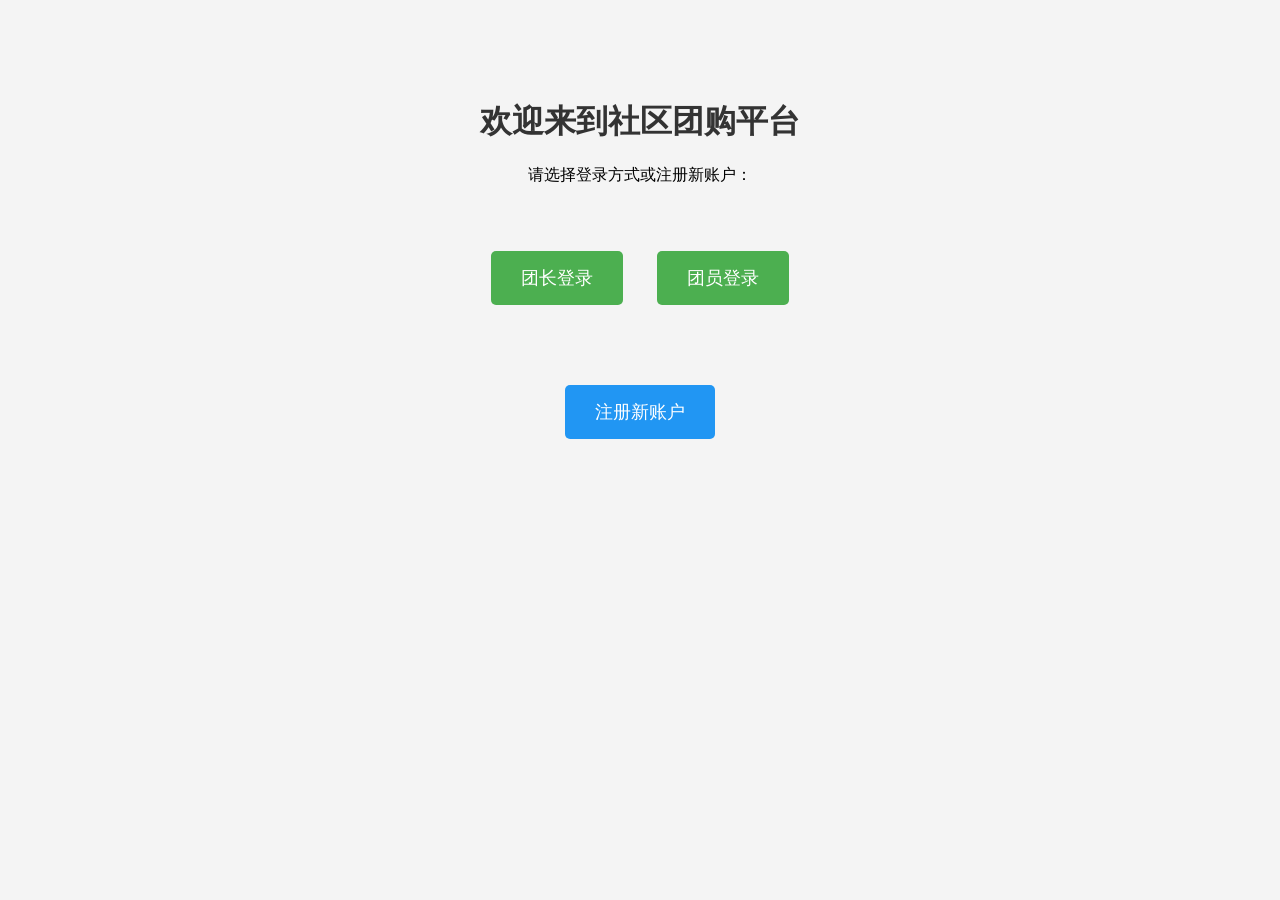
==== portal/src/main/resources/static/portal.html @ 39c15e93 "更改" ====
<!DOCTYPE html>
<html lang="en">
<head>
    <meta charset="UTF-8">
    <meta name="viewport" content="width=device-width, initial-scale=1.0">
    <title>社区团购平台</title>
    <style>
        body {
            font-family: Arial, sans-serif;
            background-color: #f4f4f4;
            margin: 0;
            padding: 0;
            text-align: center;
        }
        .container {
            margin-top: 100px;
        }
        h1 {
            font-size: 32px;
            color: #333;
        }
        .button-container {
            margin-top: 50px;
        }
        .button {
            background-color: #4CAF50;
            color: white;
            font-size: 18px;
            padding: 15px 30px;
            margin: 15px;
            border: none;
            border-radius: 5px;
            cursor: pointer;
            transition: background-color 0.3s;
        }
        .button:hover {
            background-color: #45a049;
        }
        .button-register {
            background-color: #2196F3;
        }
        .button-register:hover {
            background-color: #0b7dda;
        }
    </style>
</head>
<body>
<div class="container">
    <h1>欢迎来到社区团购平台</h1>
    <p>请选择登录方式或注册新账户：</p>

    <div class="button-container">
        <!-- 登录团长入口 -->
        <button class="button" onclick="window.location.href='/leader/login'">团长登录</button>

        <!-- 登录团员入口 -->
        <button class="button" onclick="window.location.href='/member/login'">团员登录</button>
    </div>

    <div class="button-container">
        <!-- 注册入口 -->
        <button class="button button-register" onclick="window.location.href='/register'">注册新账户</button>
    </div>
</div>
</body>
</html>
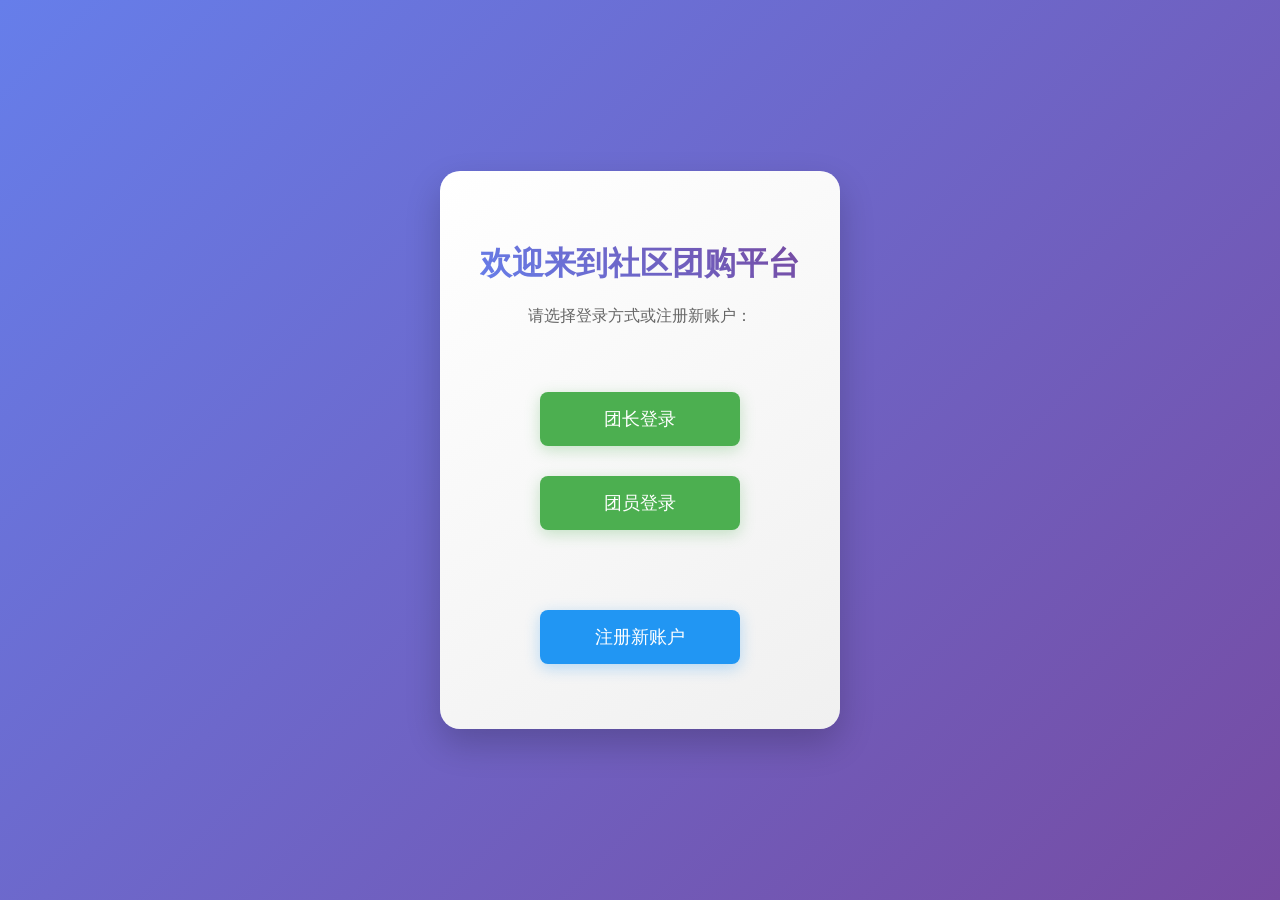
==== commit 0bd7d04b: "定更" ====
--- a/portal/src/main/resources/static/portal.html
+++ b/portal/src/main/resources/static/portal.html
@@ -4,45 +4,7 @@
     <meta charset="UTF-8">
     <meta name="viewport" content="width=device-width, initial-scale=1.0">
     <title>社区团购平台</title>
-    <style>
-        body {
-            font-family: Arial, sans-serif;
-            background-color: #f4f4f4;
-            margin: 0;
-            padding: 0;
-            text-align: center;
-        }
-        .container {
-            margin-top: 100px;
-        }
-        h1 {
-            font-size: 32px;
-            color: #333;
-        }
-        .button-container {
-            margin-top: 50px;
-        }
-        .button {
-            background-color: #4CAF50;
-            color: white;
-            font-size: 18px;
-            padding: 15px 30px;
-            margin: 15px;
-            border: none;
-            border-radius: 5px;
-            cursor: pointer;
-            transition: background-color 0.3s;
-        }
-        .button:hover {
-            background-color: #45a049;
-        }
-        .button-register {
-            background-color: #2196F3;
-        }
-        .button-register:hover {
-            background-color: #0b7dda;
-        }
-    </style>
+    <link rel="stylesheet" href="css/style.css">
 </head>
 <body>
 <div class="container">
@@ -51,15 +13,15 @@
 
     <div class="button-container">
         <!-- 登录团长入口 -->
-        <button class="button" onclick="window.location.href='/leader/login'">团长登录</button>
+        <button class="button" onclick="window.location.href='http://localhost:8081/leader/login.html'">团长登录</button>
 
         <!-- 登录团员入口 -->
-        <button class="button" onclick="window.location.href='/member/login'">团员登录</button>
+        <button class="button" onclick="window.location.href='http://localhost:0/member/login'">团员登录</button>
     </div>
 
     <div class="button-container">
         <!-- 注册入口 -->
-        <button class="button button-register" onclick="window.location.href='/register'">注册新账户</button>
+        <button class="button button-register" onclick="window.location.href='/register.html'">注册新账户</button>
     </div>
 </div>
 </body>
--- a/portal/src/main/resources/static/css/style.css
+++ b/portal/src/main/resources/static/css/style.css
@@ -0,0 +1,153 @@
+/* 完整美化代码 */
+@keyframes fadeIn {
+    from {
+        opacity: 0;
+        transform: translateY(20px);
+    }
+    to {
+        opacity: 1;
+        transform: translateY(0);
+    }
+}
+
+@keyframes slideIn {
+    from {
+        opacity: 0;
+        transform: translateY(50px) scale(0.9);
+    }
+    to {
+        opacity: 1;
+        transform: translateY(0) scale(1);
+    }
+}
+
+body {
+    font-family: 'Microsoft YaHei', Arial, sans-serif;
+    margin: 0;
+    padding: 0;
+    background: linear-gradient(135deg, #667eea 0%, #764ba2 100%);
+    min-height: 100vh;
+    display: flex;
+    align-items: center;
+    justify-content: center;
+}
+
+.container {
+    background: linear-gradient(145deg, #ffffff, #f0f0f0);
+    border-radius: 20px;
+    box-shadow:
+            0 15px 35px rgba(0,0,0,0.2),
+            0 5px 15px rgba(255,255,255,0.1) inset;
+    backdrop-filter: blur(10px);
+    padding: 50px 40px;
+    max-width: 500px;
+    margin: 20px;
+    animation: slideIn 0.6s cubic-bezier(0.25, 0.46, 0.45, 0.94);
+    transition: transform 0.3s ease;
+}
+
+.container:hover {
+    transform: translateY(-5px);
+}
+
+h1 {
+    font-size: 32px;
+    color: #333;
+    margin-bottom: 20px;
+    background: linear-gradient(45deg, #667eea, #764ba2);
+    -webkit-background-clip: text;
+    -webkit-text-fill-color: transparent;
+    background-clip: text;
+    text-align: center;
+}
+
+p {
+    color: #666;
+    font-size: 16px;
+    margin-bottom: 30px;
+    text-align: center;
+}
+
+.button-container {
+    margin-top: 50px;
+    display: flex;
+    flex-direction: column;
+    align-items: center;
+}
+
+.button {
+    background-color: #4CAF50;
+    color: white;
+    font-size: 18px;
+    padding: 15px 30px;
+    margin: 15px;
+    border: none;
+    border-radius: 8px;
+    cursor: pointer;
+    transition: all 0.3s cubic-bezier(0.25, 0.8, 0.25, 1);
+    width: 200px;
+    box-shadow: 0 4px 15px rgba(76, 175, 80, 0.3);
+    position: relative;
+    overflow: hidden;
+}
+
+.button::before {
+    content: '';
+    position: absolute;
+    top: 50%;
+    left: 50%;
+    width: 0;
+    height: 0;
+    background: rgba(255,255,255,0.3);
+    border-radius: 50%;
+    transform: translate(-50%, -50%);
+    transition: width 0.6s, height 0.6s;
+}
+
+.button:hover::before {
+    width: 300px;
+    height: 300px;
+}
+
+.button:hover {
+    background-color: #45a049;
+    transform: translateY(-3px);
+    box-shadow: 0 6px 20px rgba(76, 175, 80, 0.4);
+}
+
+.button:active {
+    transform: scale(0.95);
+    transition: transform 0.1s;
+}
+
+.button-register {
+    background-color: #2196F3;
+    box-shadow: 0 4px 15px rgba(33, 150, 243, 0.3);
+}
+
+.button-register:hover {
+    background-color: #0b7dda;
+    box-shadow: 0 6px 20px rgba(33, 150, 243, 0.4);
+}
+
+/* 响应式设计 */
+@media (max-width: 768px) {
+    .container {
+        margin: 20px;
+        padding: 30px 20px;
+    }
+
+    .button {
+        width: 100%;
+        margin: 10px 0;
+        max-width: 250px;
+    }
+
+    h1 {
+        font-size: 28px;
+    }
+
+    .button-container {
+        margin-top: 30px;
+    }
+}
